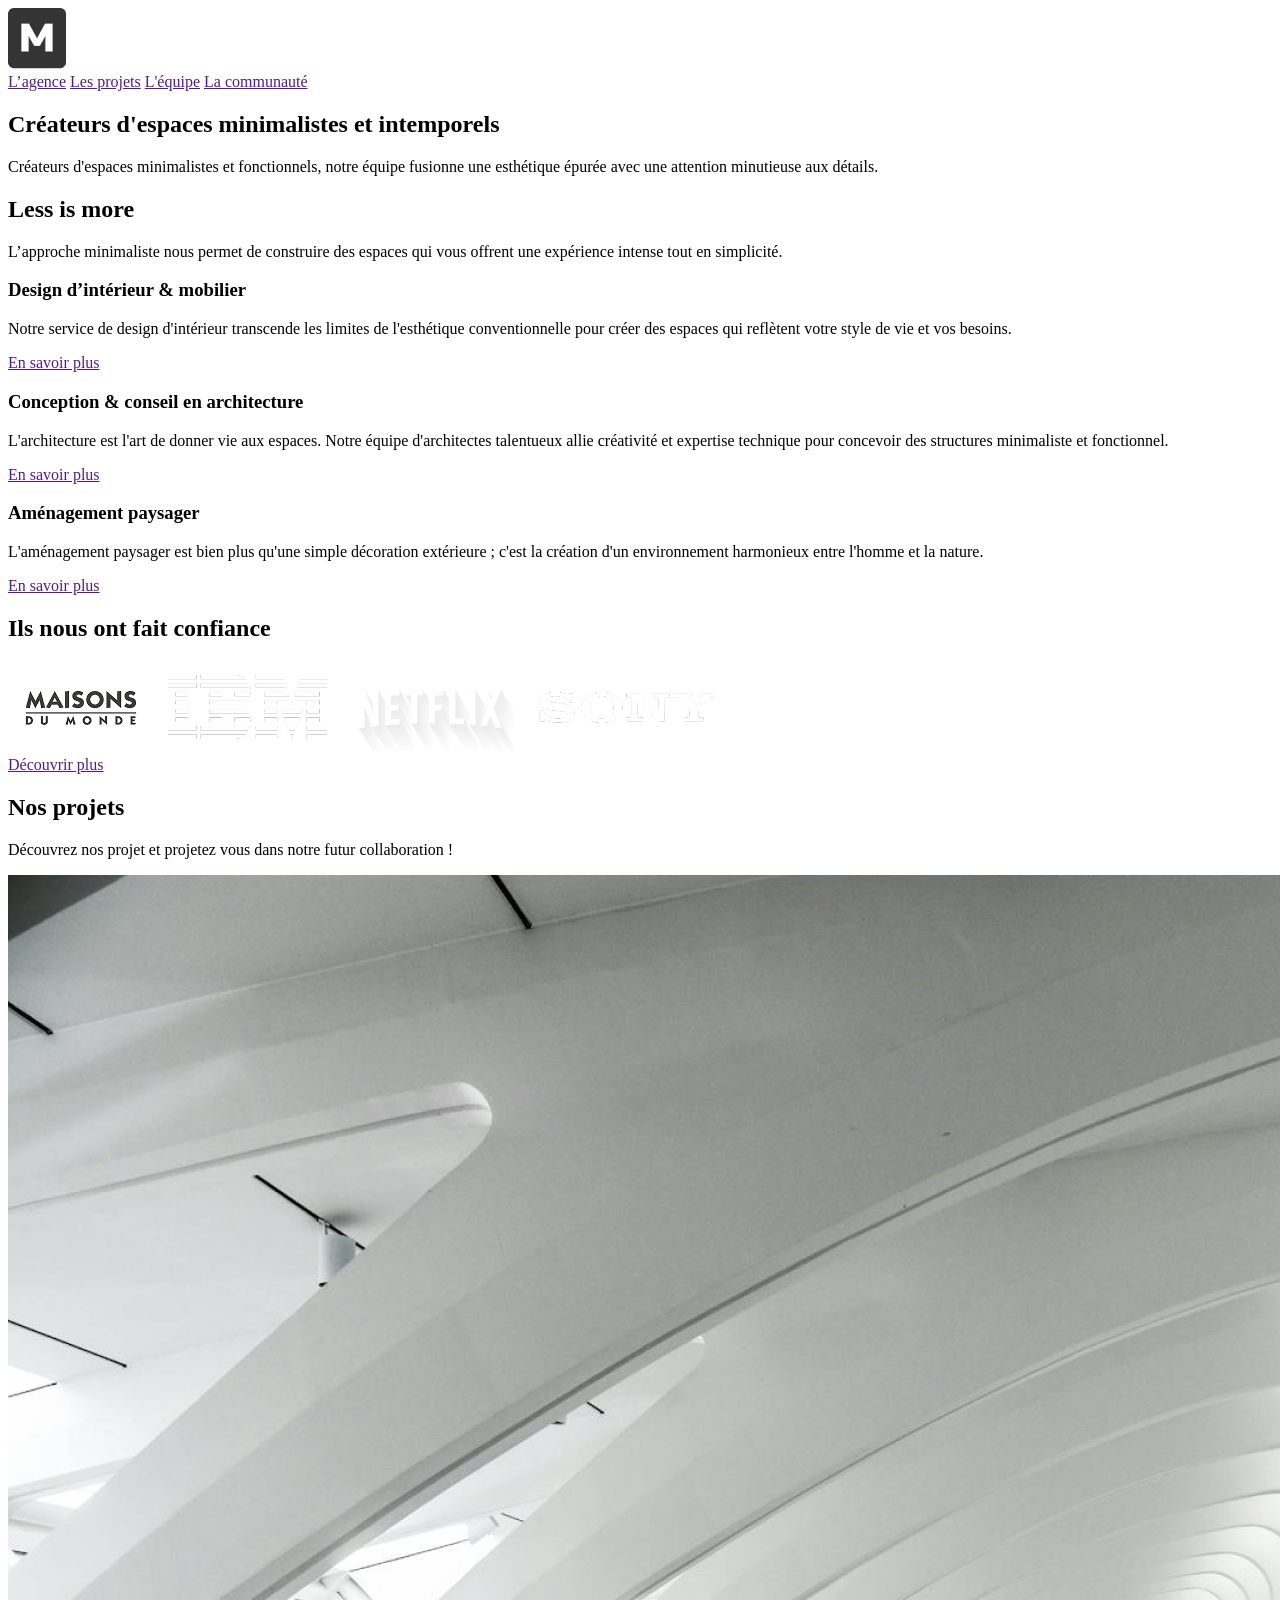
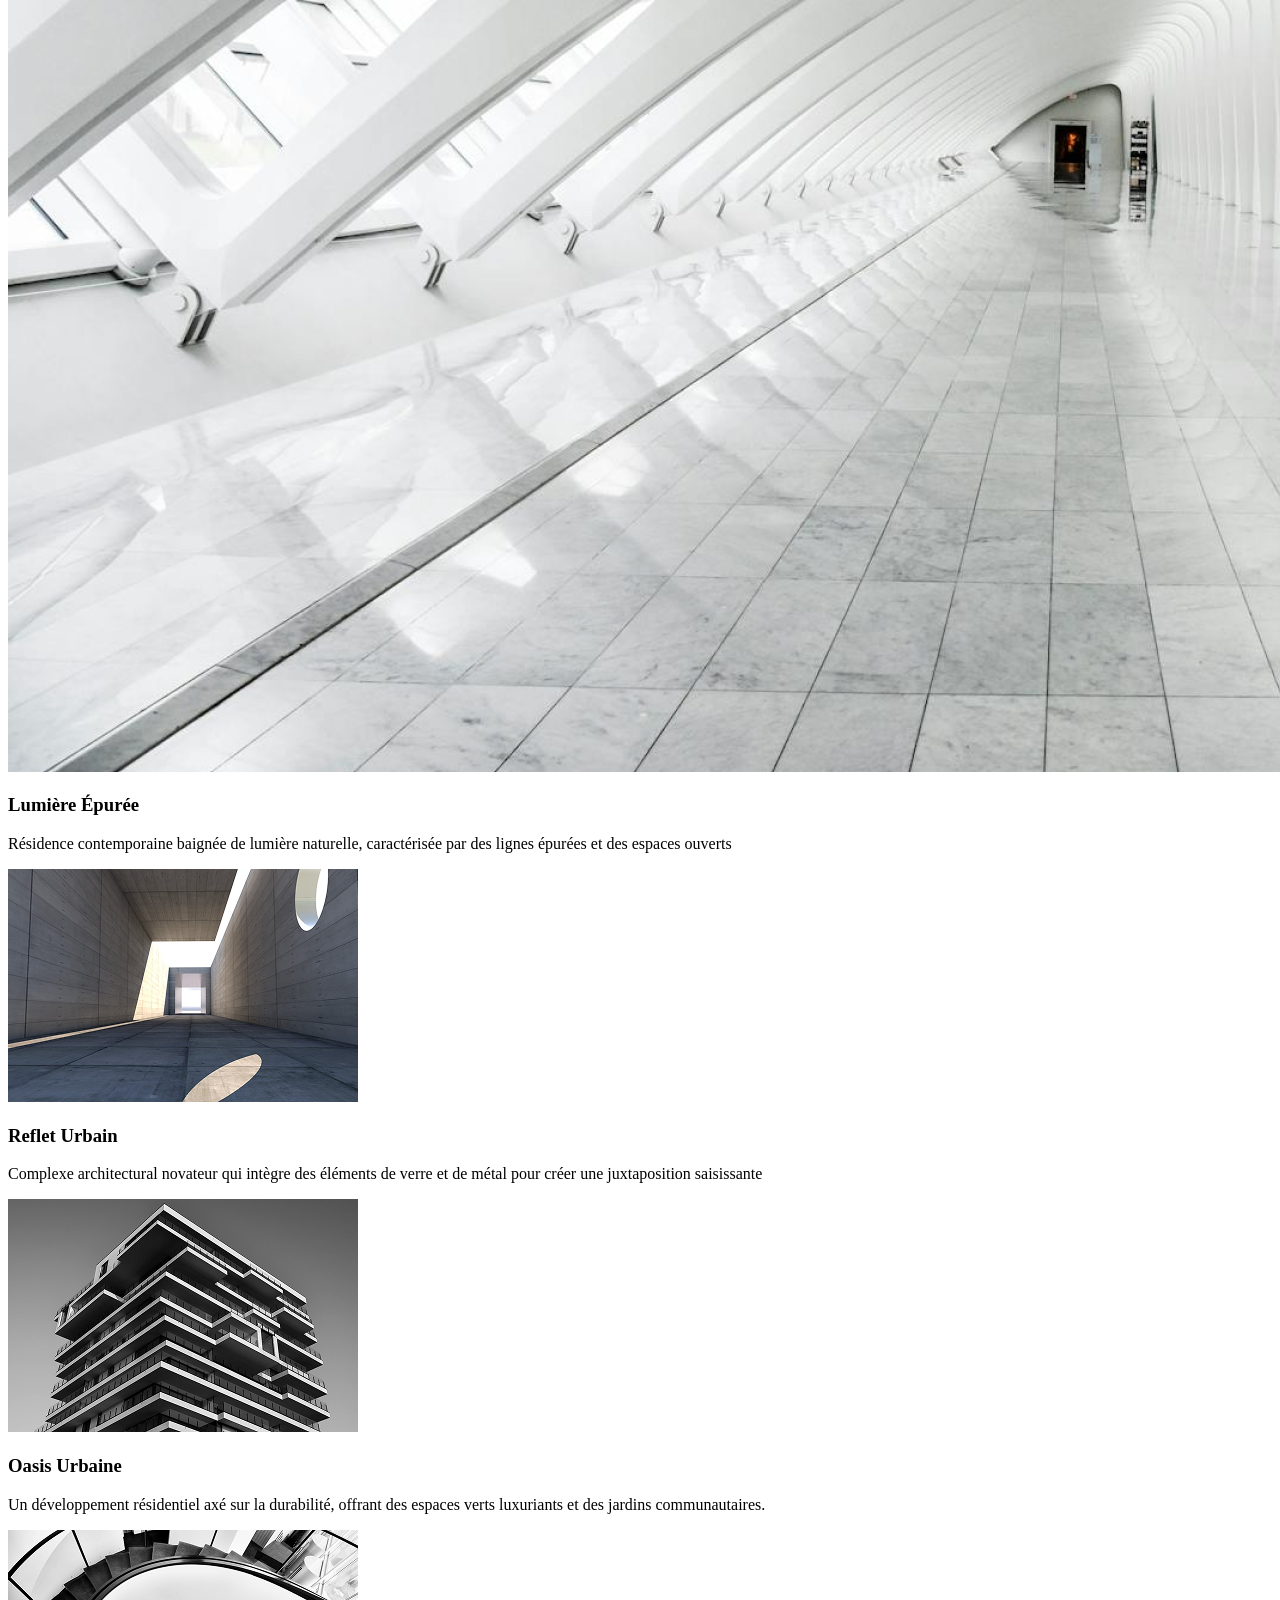
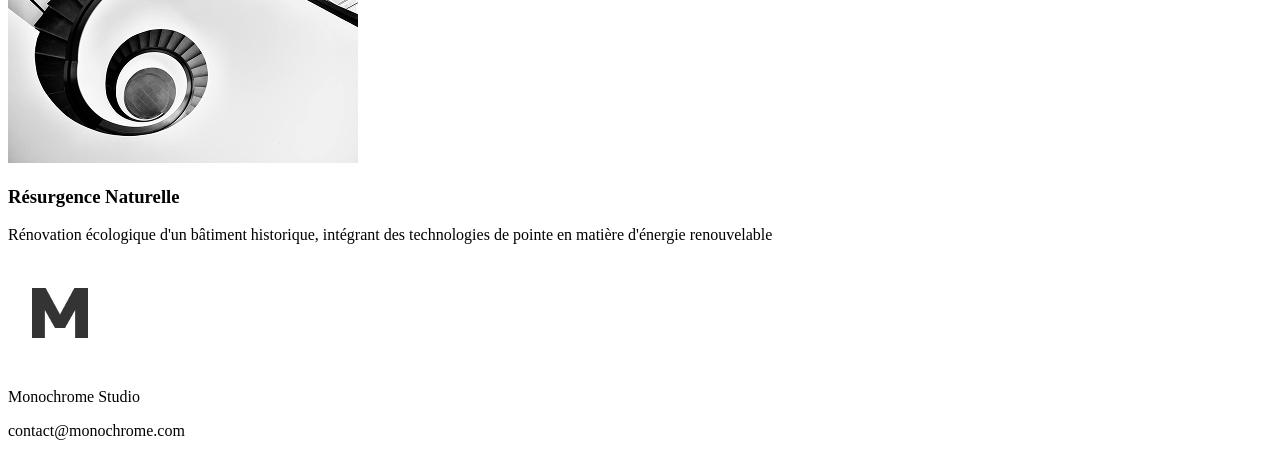
==== index.html @ 9efccf14 "structure html Monochrome" ====
<!DOCTYPE html>
<html lang="fr">

<head>
    <meta charset="UTF-8">
    <meta name="viewport" content="width=device-width, initial-scale=1.0">
    <title>Maquette Sarah</title>
    <link rel="stylesheet" href="style.css">
</head>

<body>
    <header>
        <img src="asset/logo-black.png" alt="">
        <nav>
            <a href="">L’agence</a>
            <a href="">Les projets</a>
            <a href="">L'équipe</a>
            <a href="">La communauté</a>
        </nav>
    </header>
    <!-- Section 1 -->
    <section>
        <div>
            <h1>Créateurs d'espaces minimalistes et intemporels</h1>
            <p>Créateurs d'espaces minimalistes et fonctionnels, notre équipe fusionne une esthétique épurée avec une
                attention minutieuse aux détails.</p>
        </div>
    </section>
    <!-- Section 2 -->
    <section>
        <div>
            <h2>Less is more</h2>
            <p>L’approche minimaliste nous permet de construire des espaces qui vous offrent une expérience intense tout
                en simplicité.</p>
        </div>
        <div>
            <h3>Design d’intérieur & mobilier</h3>
            <p>Notre service de design d'intérieur transcende les limites de l'esthétique conventionnelle pour créer des
                espaces qui reflètent votre style de vie et vos besoins. </p>
            <a href="">En savoir plus</a>
        </div>
        <div>
            <h3>Conception & conseil
                en architecture</h3>
            <p>L'architecture est l'art de donner vie aux espaces. Notre équipe d'architectes talentueux allie
                créativité et expertise technique pour concevoir des structures minimaliste et fonctionnel.</p>
            <a href="">En savoir plus</a>
        </div>
        <div>
            <h3>Aménagement paysager</h3>
            <p>L'aménagement paysager est bien plus qu'une simple décoration extérieure ; c'est la création d'un
                environnement harmonieux entre l'homme et la nature. </p><a href="">En savoir plus</a>
        </div>
    </section>
    <!-- Section 3 -->
    <section>
        <h2>Ils nous ont fait confiance</h2>
        <div>
            <img src="asset/maison-du-monde.png" alt="">
            <img src="asset/ibm.png" alt="">
            <img src="asset/netflix.png" alt="">
            <img src="asset/sony.png" alt="">
        </div>
        <a href="">Découvrir plus</a>
    </section>
    <!-- Section 4 -->
    <section>
        <div>
            <h2>Nos projets</h2>
            <p>Découvrez nos projet et projetez vous dans notre futur collaboration !</p>
        </div>
        <div><img src="asset/img1-lumiere-Epuree.png" alt="">
            <h3>Lumière Épurée</h3>
            <p>Résidence contemporaine baignée de lumière naturelle, caractérisée par des lignes épurées et des espaces ouverts</p>
        </div>
        <div><img src="asset/img-galerie-2.png" alt="">
            <h3>Reflet Urbain</h3>
            <p>Complexe architectural novateur qui intègre des éléments de verre et de métal pour créer une juxtaposition saisissante</p>
        </div>
        <div><img src="asset/img-galerie-3.png" alt="">
            <h3>Oasis Urbaine</h3>
            <p>Un développement résidentiel axé sur la durabilité, offrant des espaces verts luxuriants et des jardins communautaires.</p>
        </div>
        <div><img src="asset/img-galerie-4.png" alt="">
            <h3>Résurgence Naturelle</h3>
            <p>Rénovation écologique d'un bâtiment historique, intégrant des technologies de pointe en matière d'énergie renouvelable</p>
        </div>
    </section>
    <footer>
        <img src="asset/logo-white.png" alt="">
        <p>Monochrome Studio</p>
        <p>contact@monochrome.com</p>
    </footer>
</body>

</html>
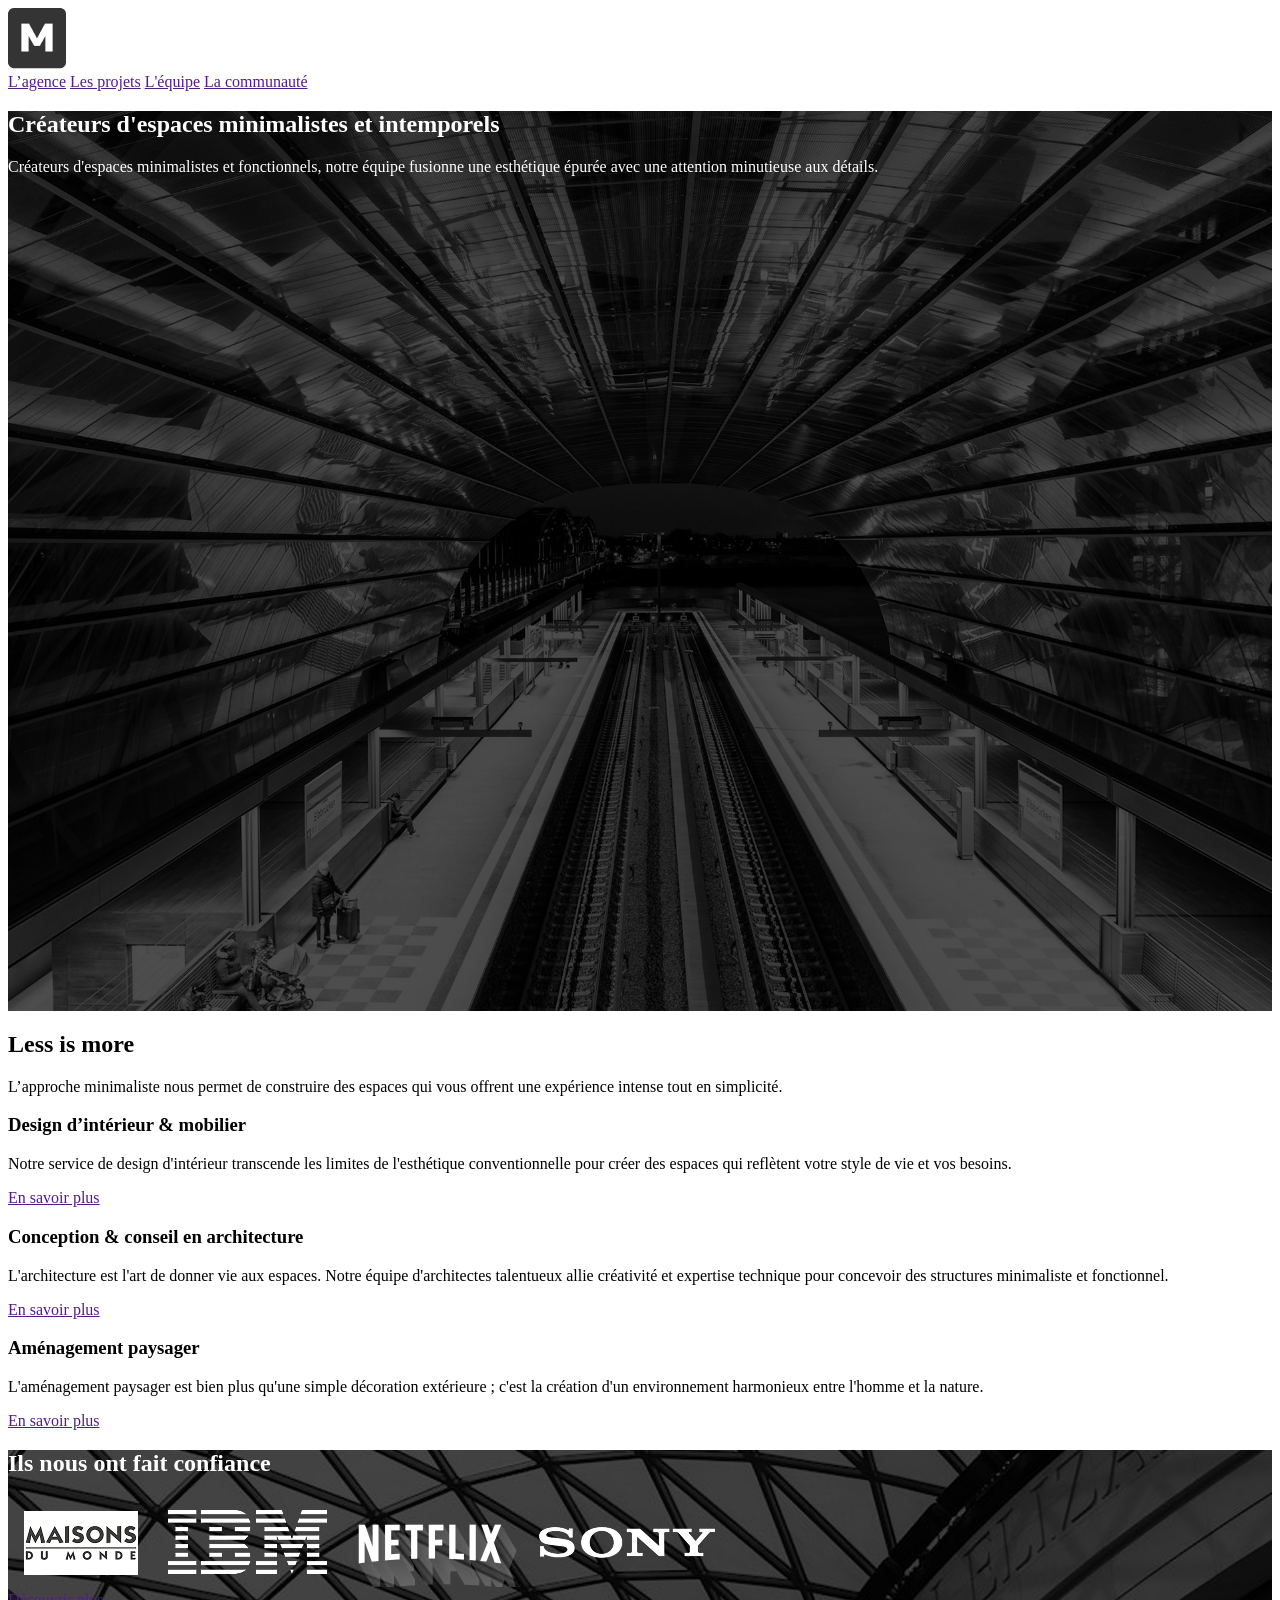
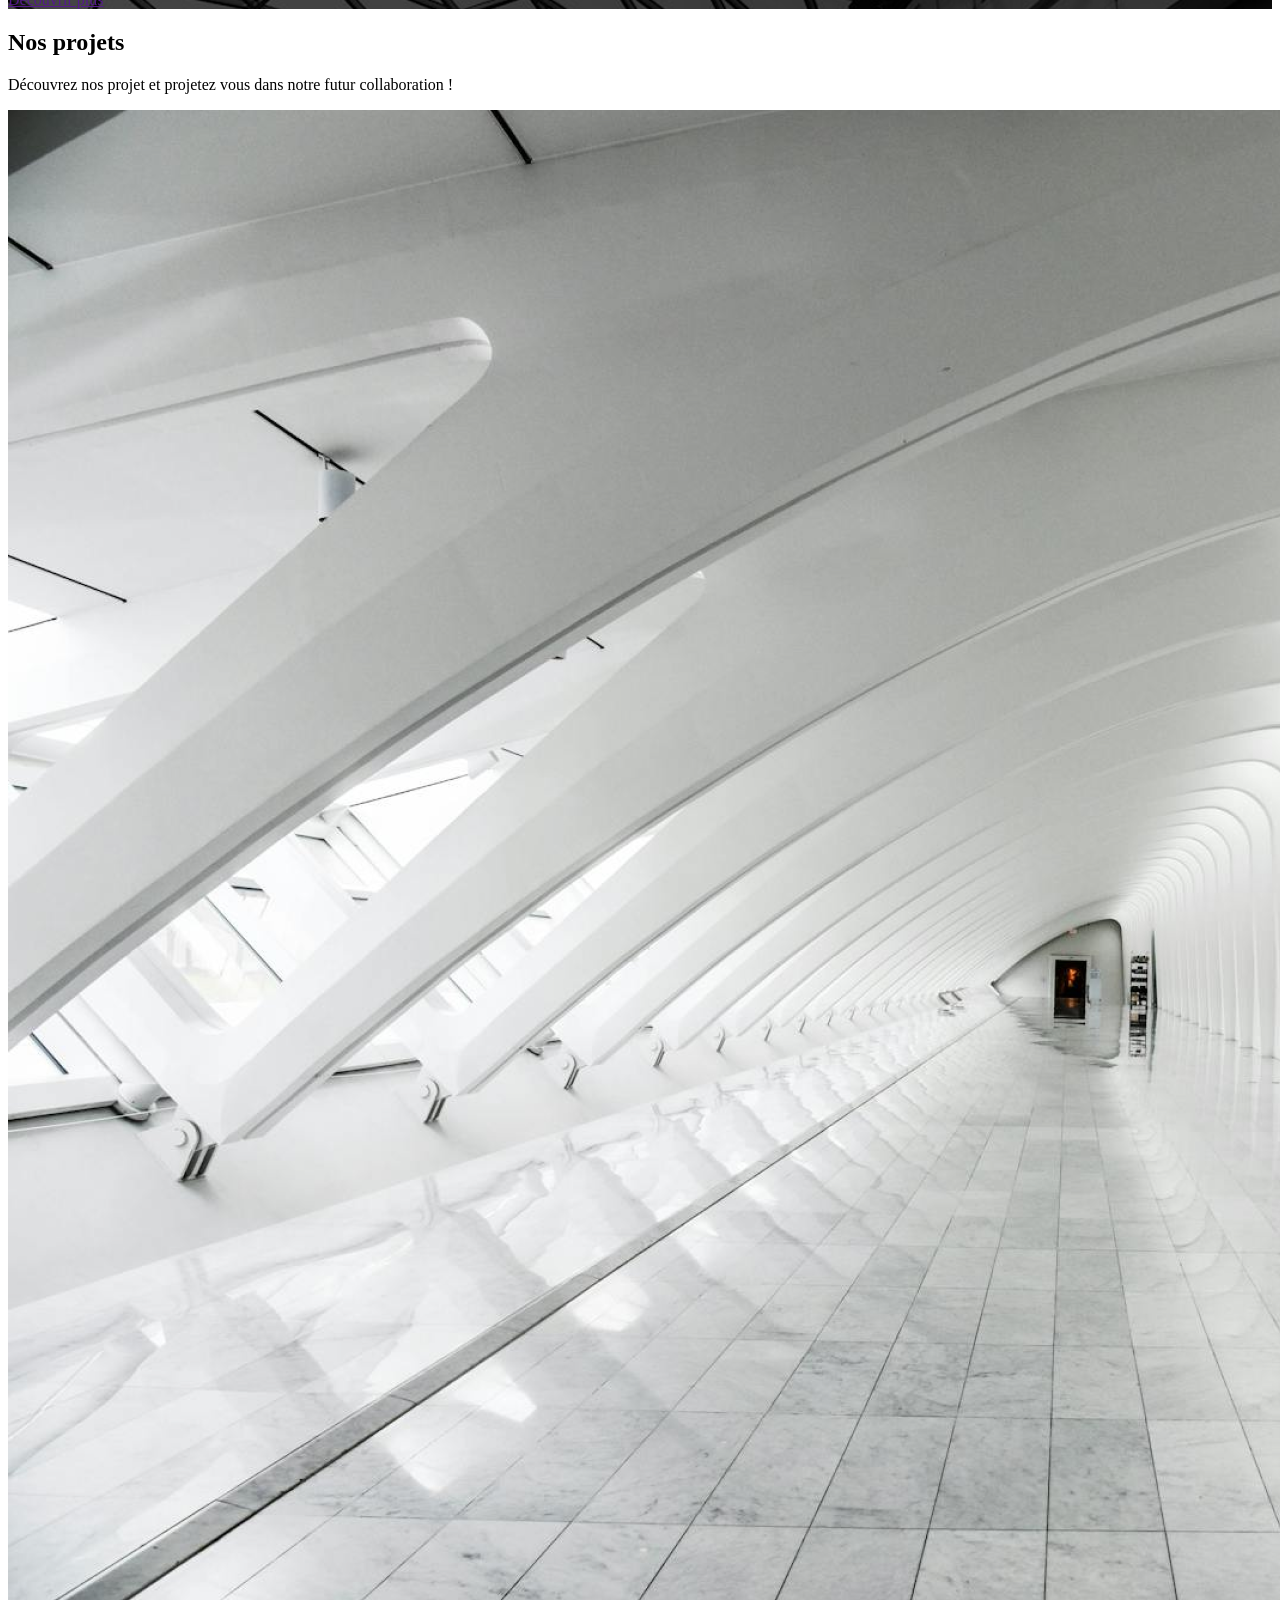
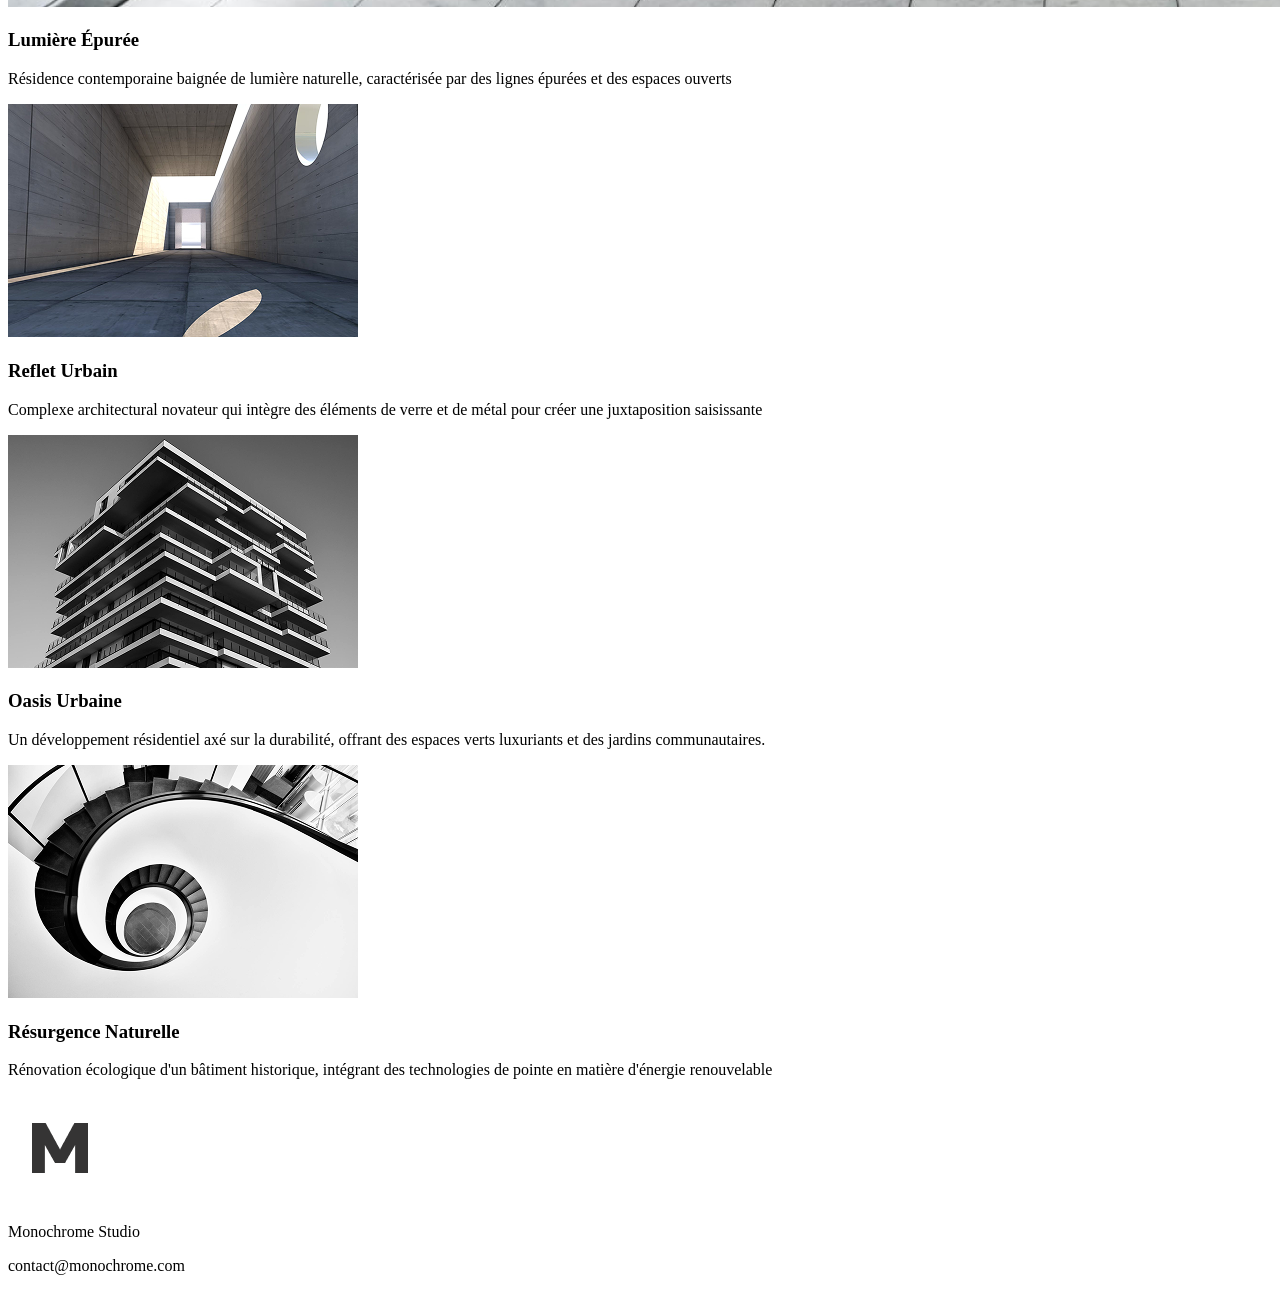
==== commit f7907021: "Matinée" ====
--- a/index.html
+++ b/index.html
@@ -19,7 +19,7 @@
         </nav>
     </header>
     <!-- Section 1 -->
-    <section>
+    <section class="section-hero white">
         <div>
             <h1>Créateurs d'espaces minimalistes et intemporels</h1>
             <p>Créateurs d'espaces minimalistes et fonctionnels, notre équipe fusionne une esthétique épurée avec une
@@ -53,8 +53,8 @@
         </div>
     </section>
     <!-- Section 3 -->
-    <section>
-        <h2>Ils nous ont fait confiance</h2>
+    <section class="bg-section3">
+        <h2 class="white">Ils nous ont fait confiance</h2>
         <div>
             <img src="asset/maison-du-monde.png" alt="">
             <img src="asset/ibm.png" alt="">
--- a/style.css
+++ b/style.css
@@ -0,0 +1,14 @@
+/*Background*/
+.section-hero {
+    background-image: url("asset/bg-image-hero.png");
+    background-size: cover;
+    background-repeat: no-repeat;
+    height: 100vh; /*100% de la hauteur de l'écran*/
+}
+
+.bg-section3 {
+    background-image: url("asset/bg-image-2.png");
+    background-size: cover;
+    background-repeat: no-repeat;
+}
+.white{color: white;}
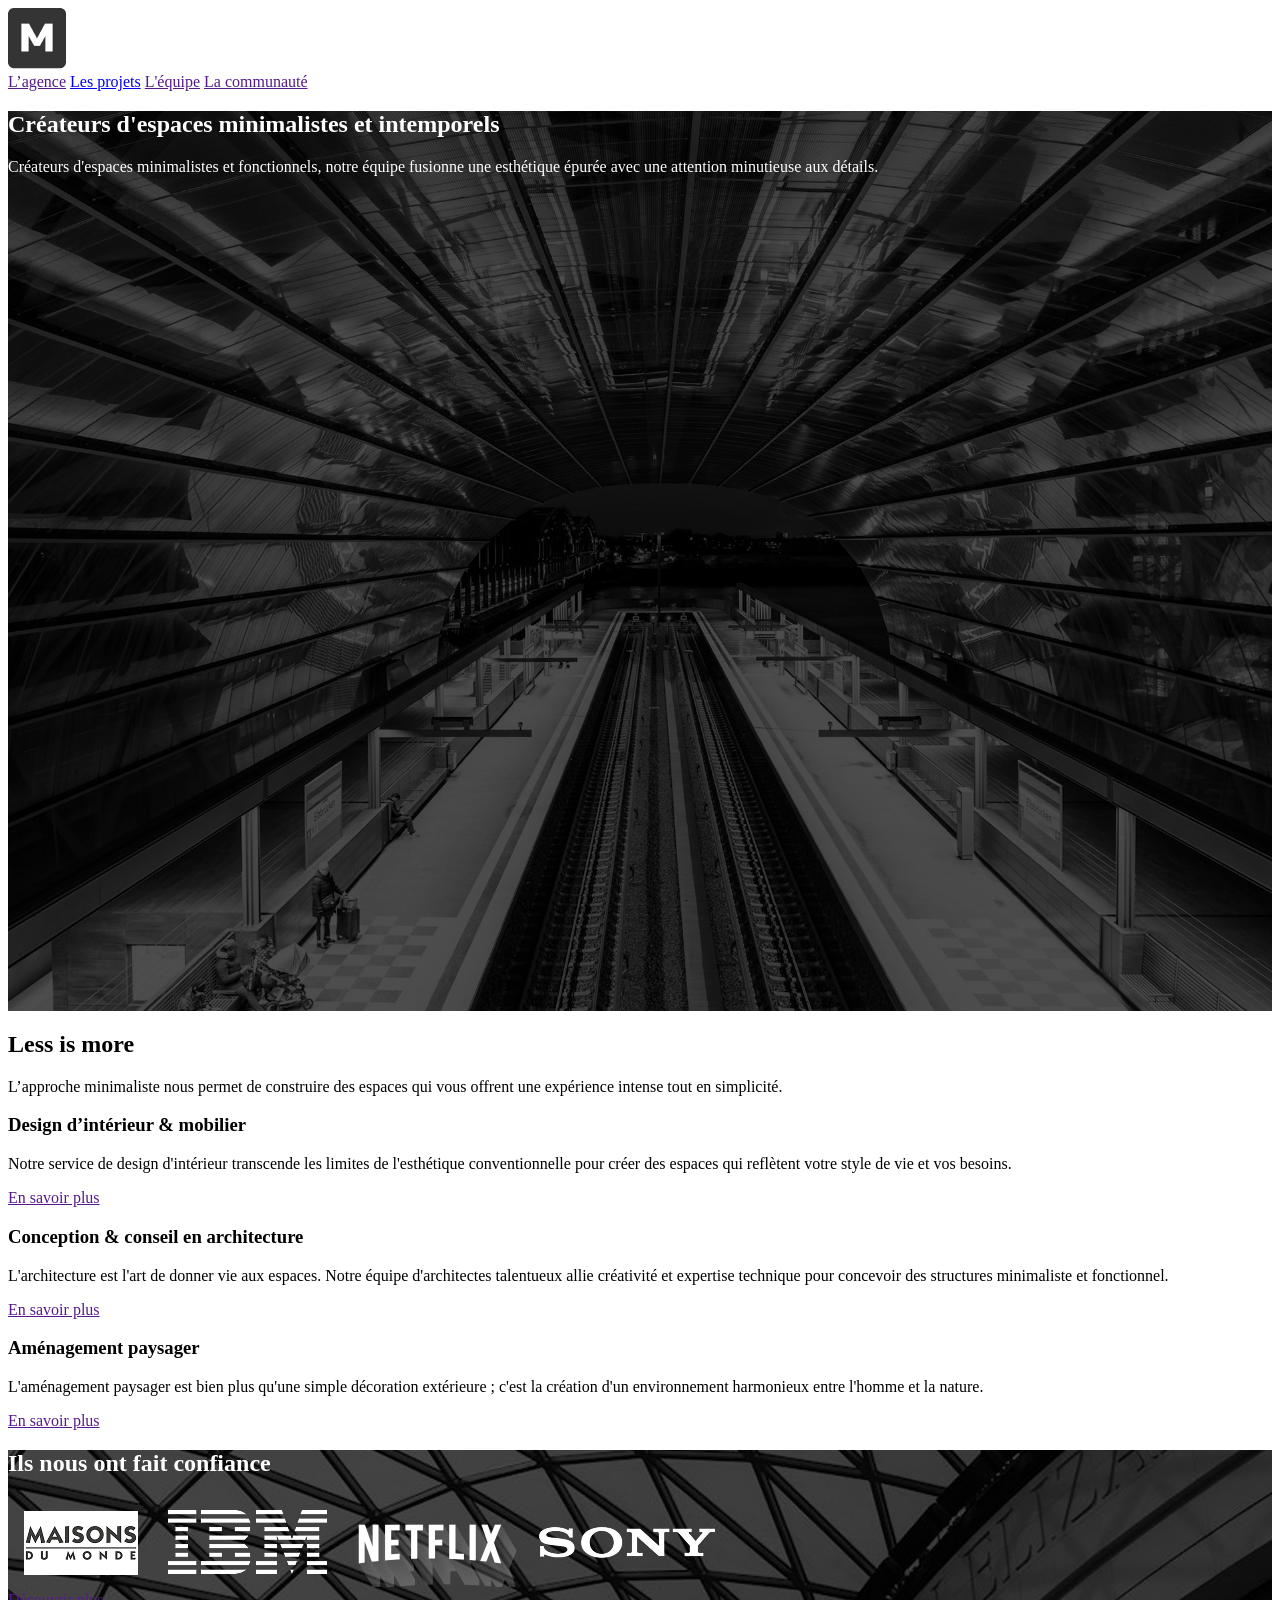
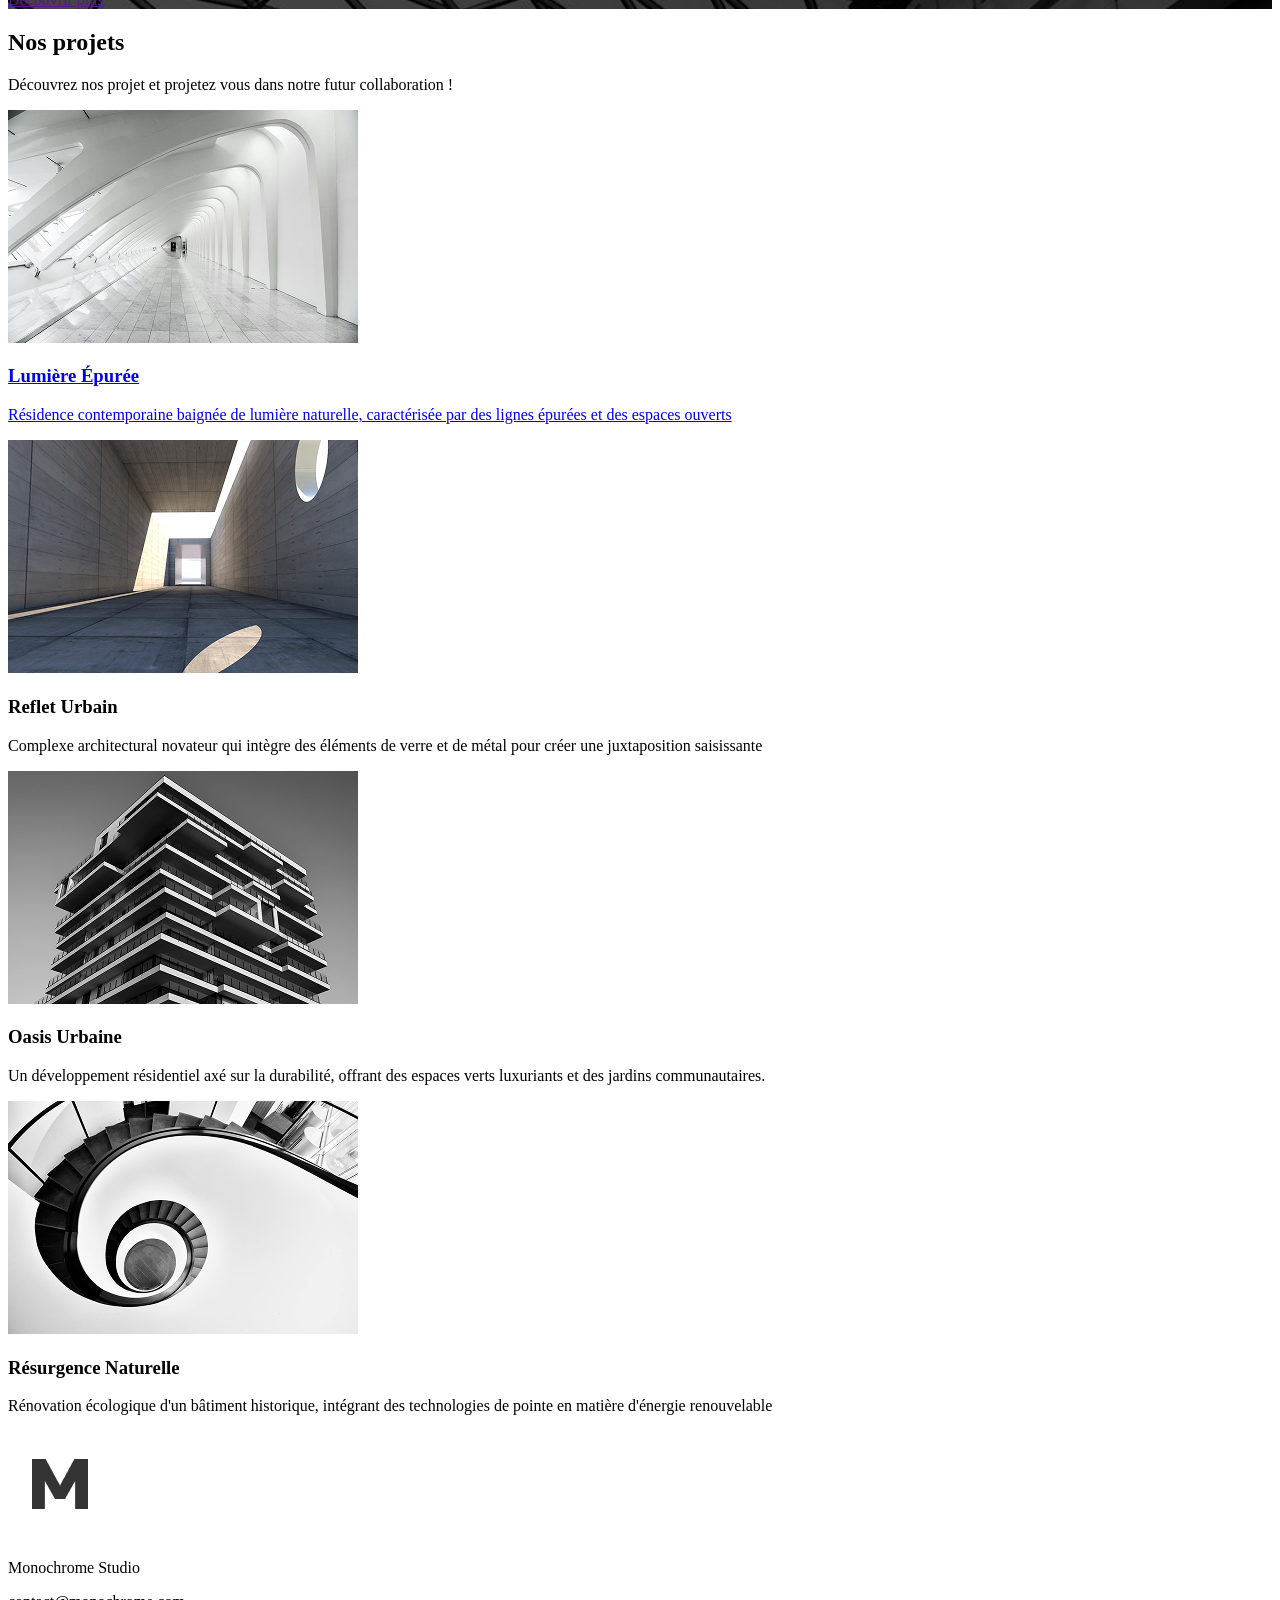
==== commit 6b45eccb: "Seconde page" ====
--- a/index.html
+++ b/index.html
@@ -13,7 +13,7 @@
         <img src="asset/logo-black.png" alt="">
         <nav>
             <a href="">L’agence</a>
-            <a href="">Les projets</a>
+            <a href="#nos-projets">Les projets</a>
             <a href="">L'équipe</a>
             <a href="">La communauté</a>
         </nav>
@@ -66,24 +66,31 @@
     <!-- Section 4 -->
     <section>
         <div>
-            <h2>Nos projets</h2>
+            <h2 id="nos-projets">Nos projets</h2>
             <p>Découvrez nos projet et projetez vous dans notre futur collaboration !</p>
         </div>
-        <div><img src="asset/img1-lumiere-Epuree.png" alt="">
-            <h3>Lumière Épurée</h3>
-            <p>Résidence contemporaine baignée de lumière naturelle, caractérisée par des lignes épurées et des espaces ouverts</p>
-        </div>
+        <a href="lumiere-epuree.html">
+            <div>
+                <img src="asset/img-galerie-1.png" alt="">
+                <h3>Lumière Épurée</h3>
+                <p>Résidence contemporaine baignée de lumière naturelle, caractérisée par des lignes épurées et des
+                    espaces ouverts</p>
+            </div>
+        </a>
         <div><img src="asset/img-galerie-2.png" alt="">
             <h3>Reflet Urbain</h3>
-            <p>Complexe architectural novateur qui intègre des éléments de verre et de métal pour créer une juxtaposition saisissante</p>
+            <p>Complexe architectural novateur qui intègre des éléments de verre et de métal pour créer une
+                juxtaposition saisissante</p>
         </div>
         <div><img src="asset/img-galerie-3.png" alt="">
             <h3>Oasis Urbaine</h3>
-            <p>Un développement résidentiel axé sur la durabilité, offrant des espaces verts luxuriants et des jardins communautaires.</p>
+            <p>Un développement résidentiel axé sur la durabilité, offrant des espaces verts luxuriants et des jardins
+                communautaires.</p>
         </div>
         <div><img src="asset/img-galerie-4.png" alt="">
             <h3>Résurgence Naturelle</h3>
-            <p>Rénovation écologique d'un bâtiment historique, intégrant des technologies de pointe en matière d'énergie renouvelable</p>
+            <p>Rénovation écologique d'un bâtiment historique, intégrant des technologies de pointe en matière d'énergie
+                renouvelable</p>
         </div>
     </section>
     <footer>
--- a/style.css
+++ b/style.css
@@ -3,7 +3,8 @@
     background-image: url("asset/bg-image-hero.png");
     background-size: cover;
     background-repeat: no-repeat;
-    height: 100vh; /*100% de la hauteur de l'écran*/
+    height: 100vh;
+    /*100% de la hauteur de l'écran*/
 }
 
 .bg-section3 {
@@ -11,4 +12,23 @@
     background-size: cover;
     background-repeat: no-repeat;
 }
-.white{color: white;}+
+.white {
+    color: white;
+}
+
+.button {
+    color: white;
+    background-color: #353434;
+    font-family: "Rubik", sans-serif;
+    font-size: 14px;
+    font-weight: 400;
+    border-radius: 4px;
+    padding-top: 7px;
+    padding-right: 20px;
+    padding-bottom: 7px;
+    padding-left: 20px;
+    gap: 57px;
+    opacity: 1;
+}
+/*a{text-decoration: none;}
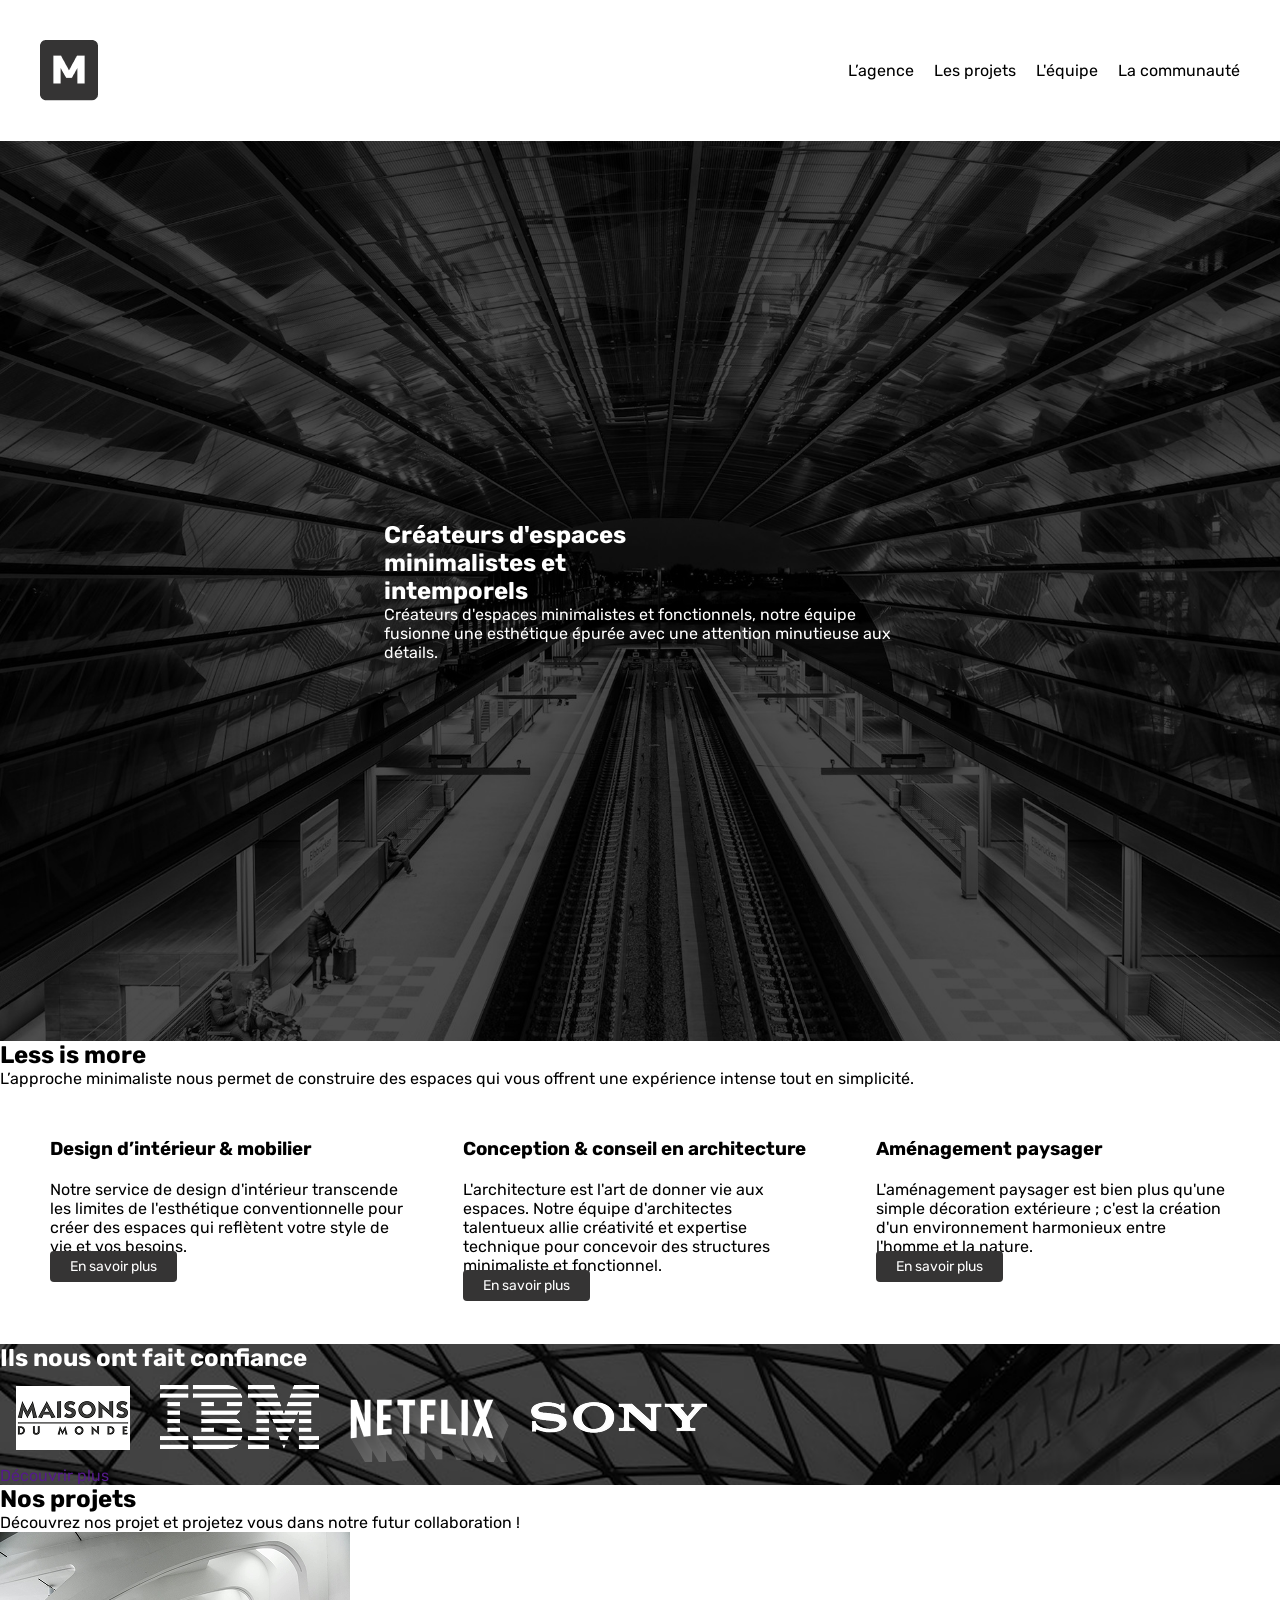
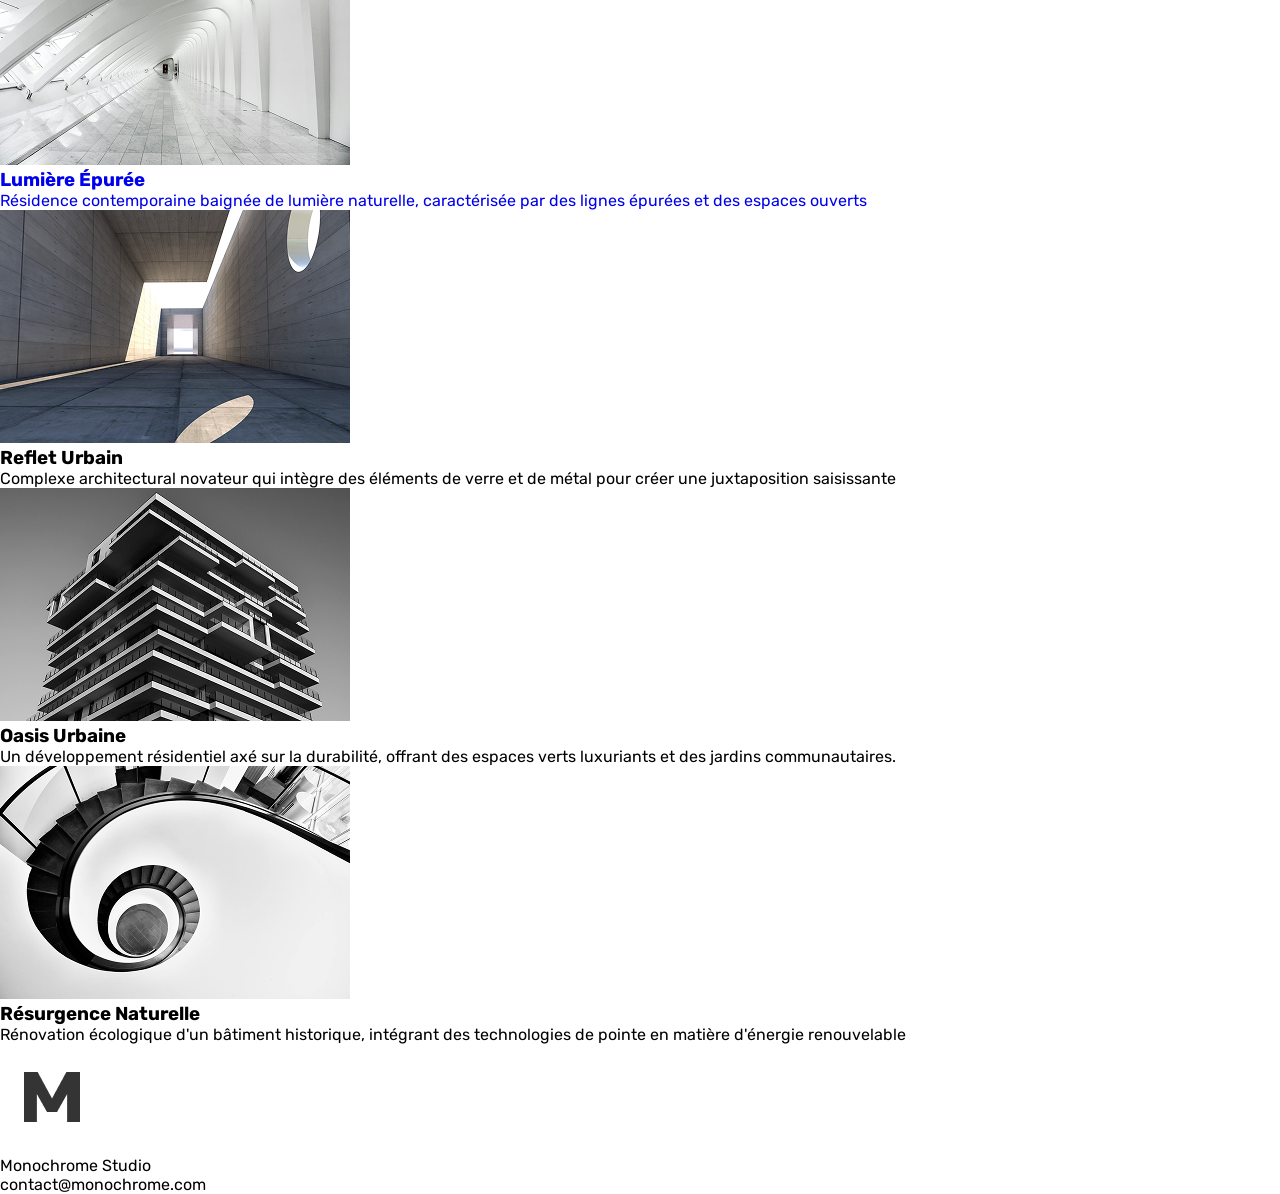
==== commit 0562c5e6: "07/04" ====
--- a/index.html
+++ b/index.html
@@ -9,47 +9,52 @@
 </head>
 
 <body>
-    <header>
+    <header class="flex space-between align-center p-40">
         <img src="asset/logo-black.png" alt="">
-        <nav>
-            <a href="">L’agence</a>
-            <a href="#nos-projets">Les projets</a>
-            <a href="">L'équipe</a>
-            <a href="">La communauté</a>
+        <nav class="flex gap-8" class="black">
+            <a href="" class="black">L’agence</a>
+            <a href="#nos-projets" class="black">Les projets</a>
+            <a href="" class="black">L'équipe</a>
+            <a href="" class="black">La communauté</a>
         </nav>
     </header>
     <!-- Section 1 -->
-    <section class="section-hero white">
-        <div>
-            <h1>Créateurs d'espaces minimalistes et intemporels</h1>
+    <section class="section-hero flex align-center justify-center">
+        <div class="white w-40 ">
+            <h1>Créateurs d'espaces <br>minimalistes et <br>intemporels</h1>
             <p>Créateurs d'espaces minimalistes et fonctionnels, notre équipe fusionne une esthétique épurée avec une
                 attention minutieuse aux détails.</p>
         </div>
     </section>
     <!-- Section 2 -->
-    <section>
-        <div>
-            <h2>Less is more</h2>
-            <p>L’approche minimaliste nous permet de construire des espaces qui vous offrent une expérience intense tout
-                en simplicité.</p>
-        </div>
-        <div>
-            <h3>Design d’intérieur & mobilier</h3>
-            <p>Notre service de design d'intérieur transcende les limites de l'esthétique conventionnelle pour créer des
-                espaces qui reflètent votre style de vie et vos besoins. </p>
-            <a href="">En savoir plus</a>
-        </div>
-        <div>
-            <h3>Conception & conseil
-                en architecture</h3>
-            <p>L'architecture est l'art de donner vie aux espaces. Notre équipe d'architectes talentueux allie
-                créativité et expertise technique pour concevoir des structures minimaliste et fonctionnel.</p>
-            <a href="">En savoir plus</a>
-        </div>
-        <div>
-            <h3>Aménagement paysager</h3>
-            <p>L'aménagement paysager est bien plus qu'une simple décoration extérieure ; c'est la création d'un
-                environnement harmonieux entre l'homme et la nature. </p><a href="">En savoir plus</a>
+    <section class="">
+        <div class="">
+                <h2>Less is more</h2>
+                <p>L’approche minimaliste nous permet de construire des espaces qui vous offrent une expérience intense
+                    tout
+                    en simplicité.</p>
+            </div>
+        <div class="flex space-between p-50">  
+            <div class="w-30 ">
+                <h3>Design d’intérieur & mobilier</h3>
+                <p class="mgt-20">Notre service de design d'intérieur transcende les limites de l'esthétique conventionnelle pour créer
+                    des
+                    espaces qui reflètent votre style de vie et vos besoins. </p>
+                <a href="" class="button mgt-50">En savoir plus</a>
+            </div>
+            <div class="w-30 ">
+                <h3>Conception & conseil
+                    en architecture</h3>
+                <p class="mgt-20">L'architecture est l'art de donner vie aux espaces. Notre équipe d'architectes talentueux allie
+                    créativité et expertise technique pour concevoir des structures minimaliste et fonctionnel.</p>
+                <a href="" class="button mgt-50">En savoir plus</a>
+            </div>
+            <div class="w-30 ">
+                <h3>Aménagement paysager</h3>
+                <p class="mgt-20">L'aménagement paysager est bien plus qu'une simple décoration extérieure ; c'est la création d'un
+                    environnement harmonieux entre l'homme et la nature. </p>
+                <a href="" class="button mgt-50">En savoir plus</a>
+            </div>
         </div>
     </section>
     <!-- Section 3 -->
--- a/style.css
+++ b/style.css
@@ -1,3 +1,10 @@
+@import url('https://fonts.googleapis.com/css2?family=Nunito:ital,wght@0,200..1000;1,200..1000&family=Rubik:ital,wght@0,300..900;1,300..900&display=swap');
+*{
+    margin: 0;
+    padding: 0;
+    box-sizing: border-box;
+    font-family: "Rubik", sans-serif;
+}
 /*Background*/
 .section-hero {
     background-image: url("asset/bg-image-hero.png");
@@ -31,4 +38,24 @@
     gap: 57px;
     opacity: 1;
 }
-/*a{text-decoration: none;}+/*FLEX BOX*/
+.flex{
+    display: flex;
+    flex-wrap: wrap;
+}
+.space-between{justify-content:space-between;}
+.gap-8{gap:20px}
+.align-center{align-items: center;}
+.justify-center{justify-content: center;}
+
+/*TEXTE*/
+a{text-decoration: none;}
+.black{color: black;}
+/*MARGIN ET PADDING*/
+.p-40{padding: 40px;}
+.p-50{padding: 50px;}
+.mgt-20{margin-top: 20px;}
+.mgt-50{margin-top: 100px;}
+/*TAILLES*/
+.w-40{width: 40%;}
+.w-30{width: 30%;}
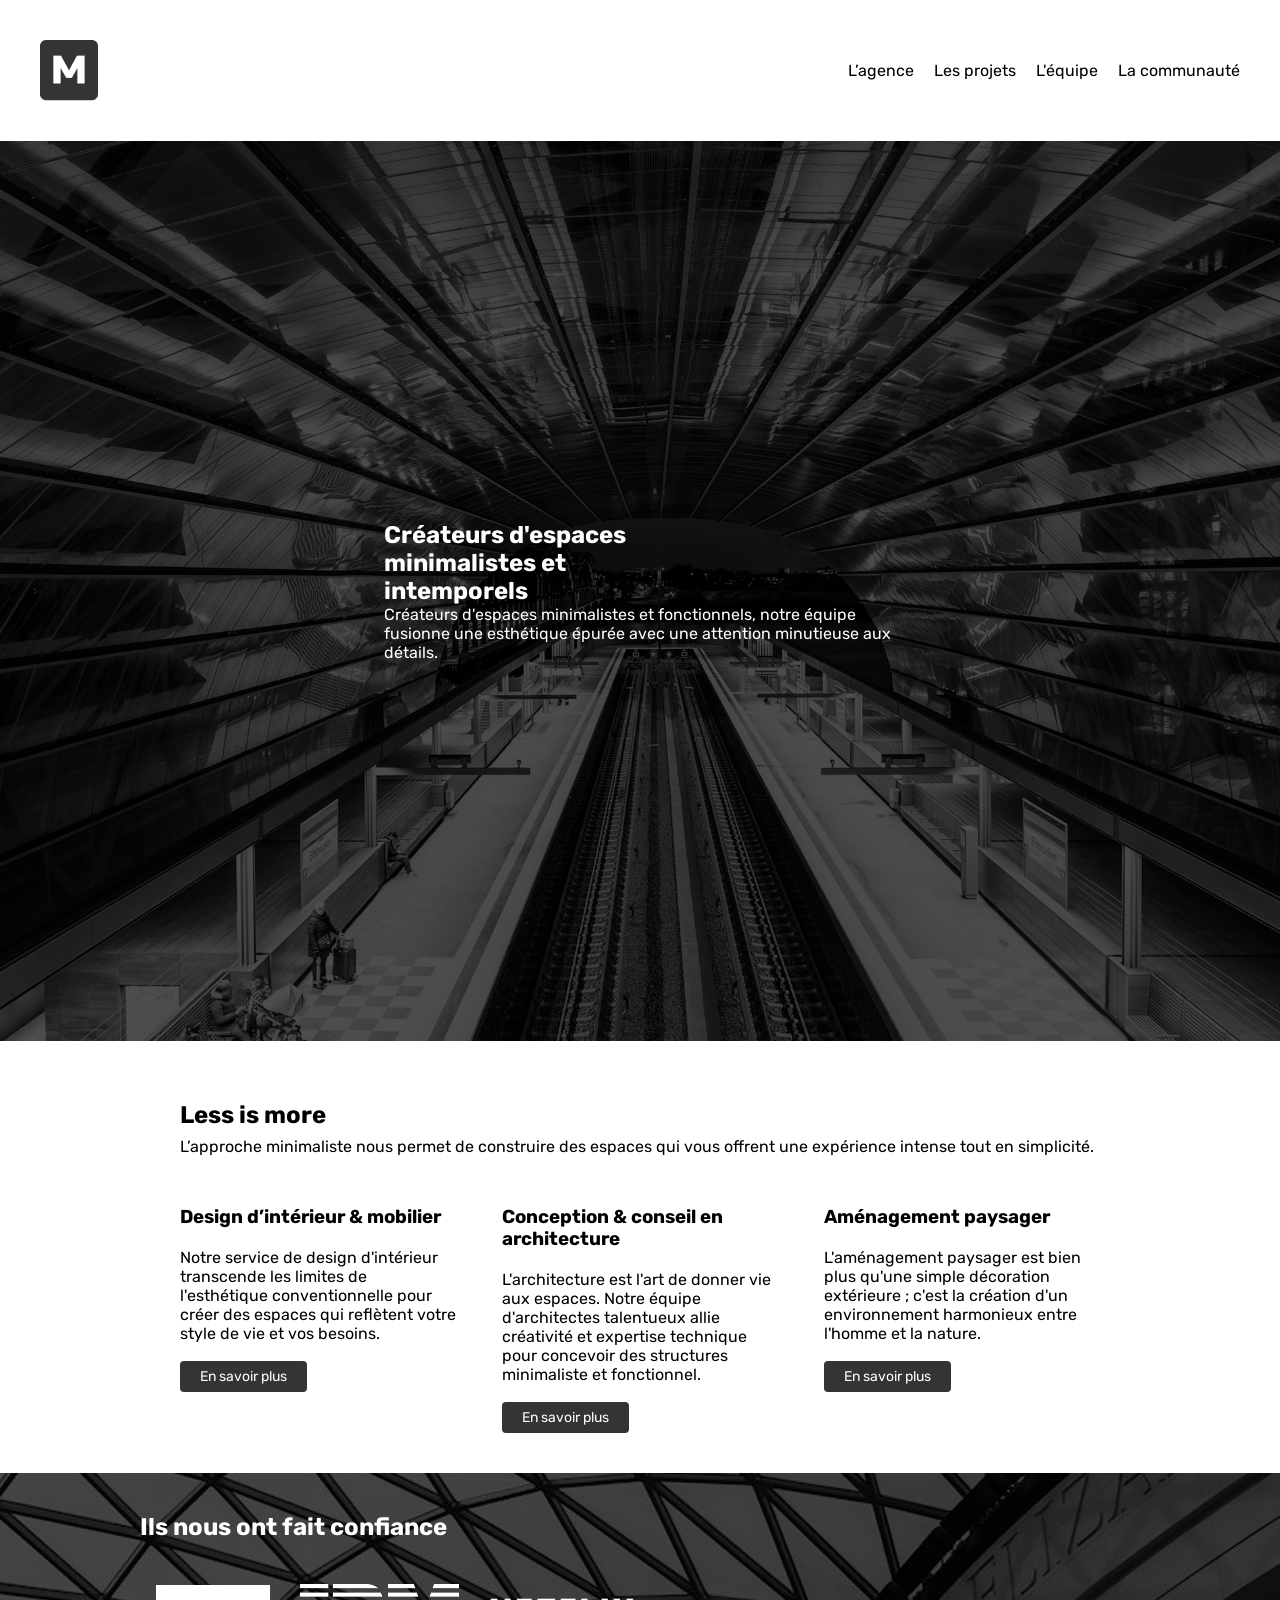
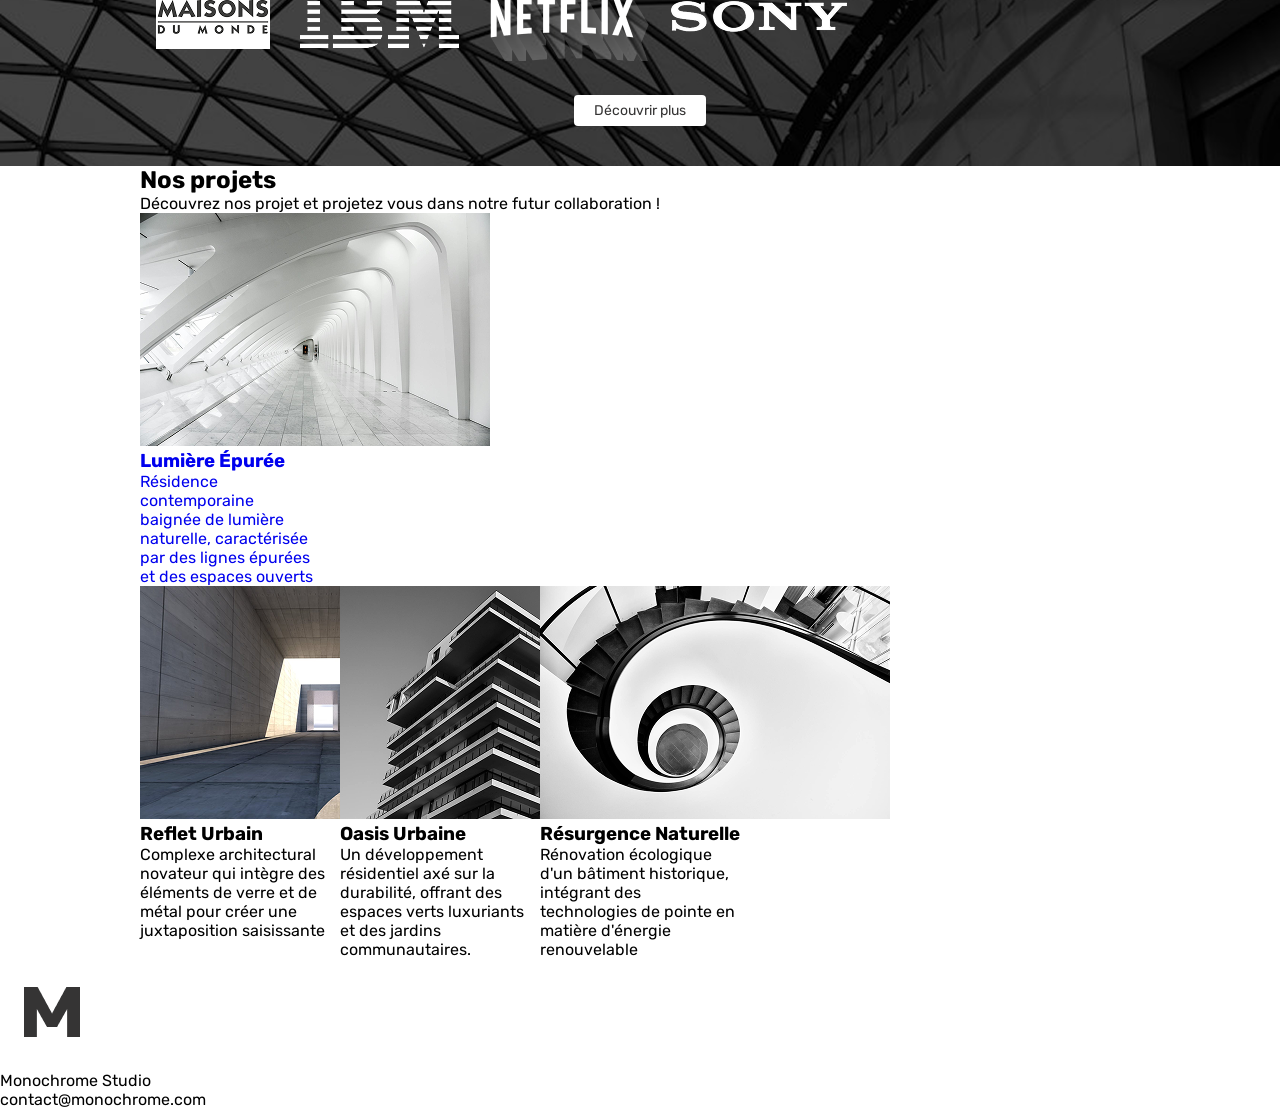
==== commit 1dbbd7bf: "Ajout CSS" ====
--- a/index.html
+++ b/index.html
@@ -27,72 +27,77 @@
         </div>
     </section>
     <!-- Section 2 -->
-    <section class="">
-        <div class="">
+    <section class="container-1000 p-40">
+        
+            <div class="mgt-20">
                 <h2>Less is more</h2>
-                <p>L’approche minimaliste nous permet de construire des espaces qui vous offrent une expérience intense
-                    tout
-                    en simplicité.</p>
+                <p class="mgt-8">L’approche minimaliste nous permet de construire des espaces qui vous offrent une expérience intense
+                    tout en simplicité.</p>
             </div>
-        <div class="flex space-between p-50">  
-            <div class="w-30 ">
-                <h3>Design d’intérieur & mobilier</h3>
-                <p class="mgt-20">Notre service de design d'intérieur transcende les limites de l'esthétique conventionnelle pour créer
-                    des
-                    espaces qui reflètent votre style de vie et vos besoins. </p>
-                <a href="" class="button mgt-50">En savoir plus</a>
+            <div class="flex space-between mgt-50">
+                <div class="w-30">
+                    <h3>Design d’intérieur & mobilier</h3>
+                    <p class="mgt-20">Notre service de design d'intérieur transcende les limites de l'esthétique
+                        conventionnelle pour créer des espaces qui reflètent votre style de vie et vos besoins.</p>
+                    <a href="" class="button display-inlineblock mgt-18">En savoir plus</a>
+                </div>
+                <div class="w-30">
+                    <h3>Conception & conseil en architecture</h3>
+                    <p class="mgt-20">L'architecture est l'art de donner vie aux espaces. Notre équipe d'architectes
+                        talentueux allie créativité et expertise technique pour concevoir des structures minimaliste et
+                        fonctionnel.</p>
+                    <a href="" class="button display-inlineblock mgt-18">En savoir plus</a>
+                </div>
+                <div class="w-30">
+                    <h3>Aménagement paysager</h3>
+                    <p class="mgt-20">L'aménagement paysager est bien plus qu'une simple décoration extérieure ; c'est
+                        la création d'un environnement harmonieux entre l'homme et la nature.</p>
+                    <a href="" class="button display-inlineblock mgt-18">En savoir plus</a>
+                </div>
             </div>
-            <div class="w-30 ">
-                <h3>Conception & conseil
-                    en architecture</h3>
-                <p class="mgt-20">L'architecture est l'art de donner vie aux espaces. Notre équipe d'architectes talentueux allie
-                    créativité et expertise technique pour concevoir des structures minimaliste et fonctionnel.</p>
-                <a href="" class="button mgt-50">En savoir plus</a>
-            </div>
-            <div class="w-30 ">
-                <h3>Aménagement paysager</h3>
-                <p class="mgt-20">L'aménagement paysager est bien plus qu'une simple décoration extérieure ; c'est la création d'un
-                    environnement harmonieux entre l'homme et la nature. </p>
-                <a href="" class="button mgt-50">En savoir plus</a>
-            </div>
-        </div>
+        
     </section>
     <!-- Section 3 -->
-    <section class="bg-section3">
+    <section class="bg-section3 p-40">
+        <div class="container-1000">
         <h2 class="white">Ils nous ont fait confiance</h2>
-        <div>
+        <div class="flex justify-center">
+        <div class=" mgt-30 w-100">
             <img src="asset/maison-du-monde.png" alt="">
             <img src="asset/ibm.png" alt="">
             <img src="asset/netflix.png" alt="">
             <img src="asset/sony.png" alt="">
         </div>
-        <a href="">Découvrir plus</a>
+       
+        <a href="" class="button-white mgt-30 display-inlineblock">Découvrir plus</a>
+         </div>
+         </div>
     </section>
     <!-- Section 4 -->
-    <section>
+    <section class="flex container-1000">
         <div>
             <h2 id="nos-projets">Nos projets</h2>
             <p>Découvrez nos projet et projetez vous dans notre futur collaboration !</p>
         </div>
         <a href="lumiere-epuree.html">
-            <div>
+            <div class="w-20">
                 <img src="asset/img-galerie-1.png" alt="">
                 <h3>Lumière Épurée</h3>
                 <p>Résidence contemporaine baignée de lumière naturelle, caractérisée par des lignes épurées et des
                     espaces ouverts</p>
             </div>
         </a>
-        <div><img src="asset/img-galerie-2.png" alt="">
+        <div class="w-20"><img src="asset/img-galerie-2.png" alt="">
             <h3>Reflet Urbain</h3>
             <p>Complexe architectural novateur qui intègre des éléments de verre et de métal pour créer une
                 juxtaposition saisissante</p>
         </div>
-        <div><img src="asset/img-galerie-3.png" alt="">
+        <div class="w-20"><img src="asset/img-galerie-3.png" alt="">
             <h3>Oasis Urbaine</h3>
             <p>Un développement résidentiel axé sur la durabilité, offrant des espaces verts luxuriants et des jardins
                 communautaires.</p>
         </div>
-        <div><img src="asset/img-galerie-4.png" alt="">
+        <div class="w-20"><img src="asset/img-galerie-4.png" alt="">
             <h3>Résurgence Naturelle</h3>
             <p>Rénovation écologique d'un bâtiment historique, intégrant des technologies de pointe en matière d'énergie
                 renouvelable</p>
--- a/style.css
+++ b/style.css
@@ -38,6 +38,20 @@
     gap: 57px;
     opacity: 1;
 }
+.button-white {
+    color: #353434;
+    background-color: #ffffff;
+    font-family: "Rubik", sans-serif;
+    font-size: 14px;
+    font-weight: 400;
+    border-radius: 4px;
+    padding-top: 7px;
+    padding-right: 20px;
+    padding-bottom: 7px;
+    padding-left: 20px;
+    gap: 57px;
+    opacity: 1;
+}
 /*FLEX BOX*/
 .flex{
     display: flex;
@@ -52,10 +66,32 @@
 a{text-decoration: none;}
 .black{color: black;}
 /*MARGIN ET PADDING*/
+.p-20{padding: 20px;}
 .p-40{padding: 40px;}
 .p-50{padding: 50px;}
+.mgt-8{margin-top: 8px;}
 .mgt-20{margin-top: 20px;}
-.mgt-50{margin-top: 100px;}
+.mgt-18{margin-top: 18px;}
+.mgt-30{margin-top: 30px;}
+.mgt-100{margin-top: 100px;}
+.mgt-50{margin-top: 50px;}
+.mgb-50{margin-bottom: 50px;}
+
 /*TAILLES*/
+.w-100{width: 100%;}
+.w-50{width: 50%;}
 .w-40{width: 40%;}
-.w-30{width: 30%;}+.w-30{width: 30%;}
+.w-20{width: 20%;}
+/*CONTAINER*/
+.container-1000{
+    max-width: 1000px;
+    margin-right: auto;
+    margin-left: auto;
+}
+.display-inlineblock{
+    display: inline-block;
+}
+.space-around{
+    justify-content: space-around;
+}
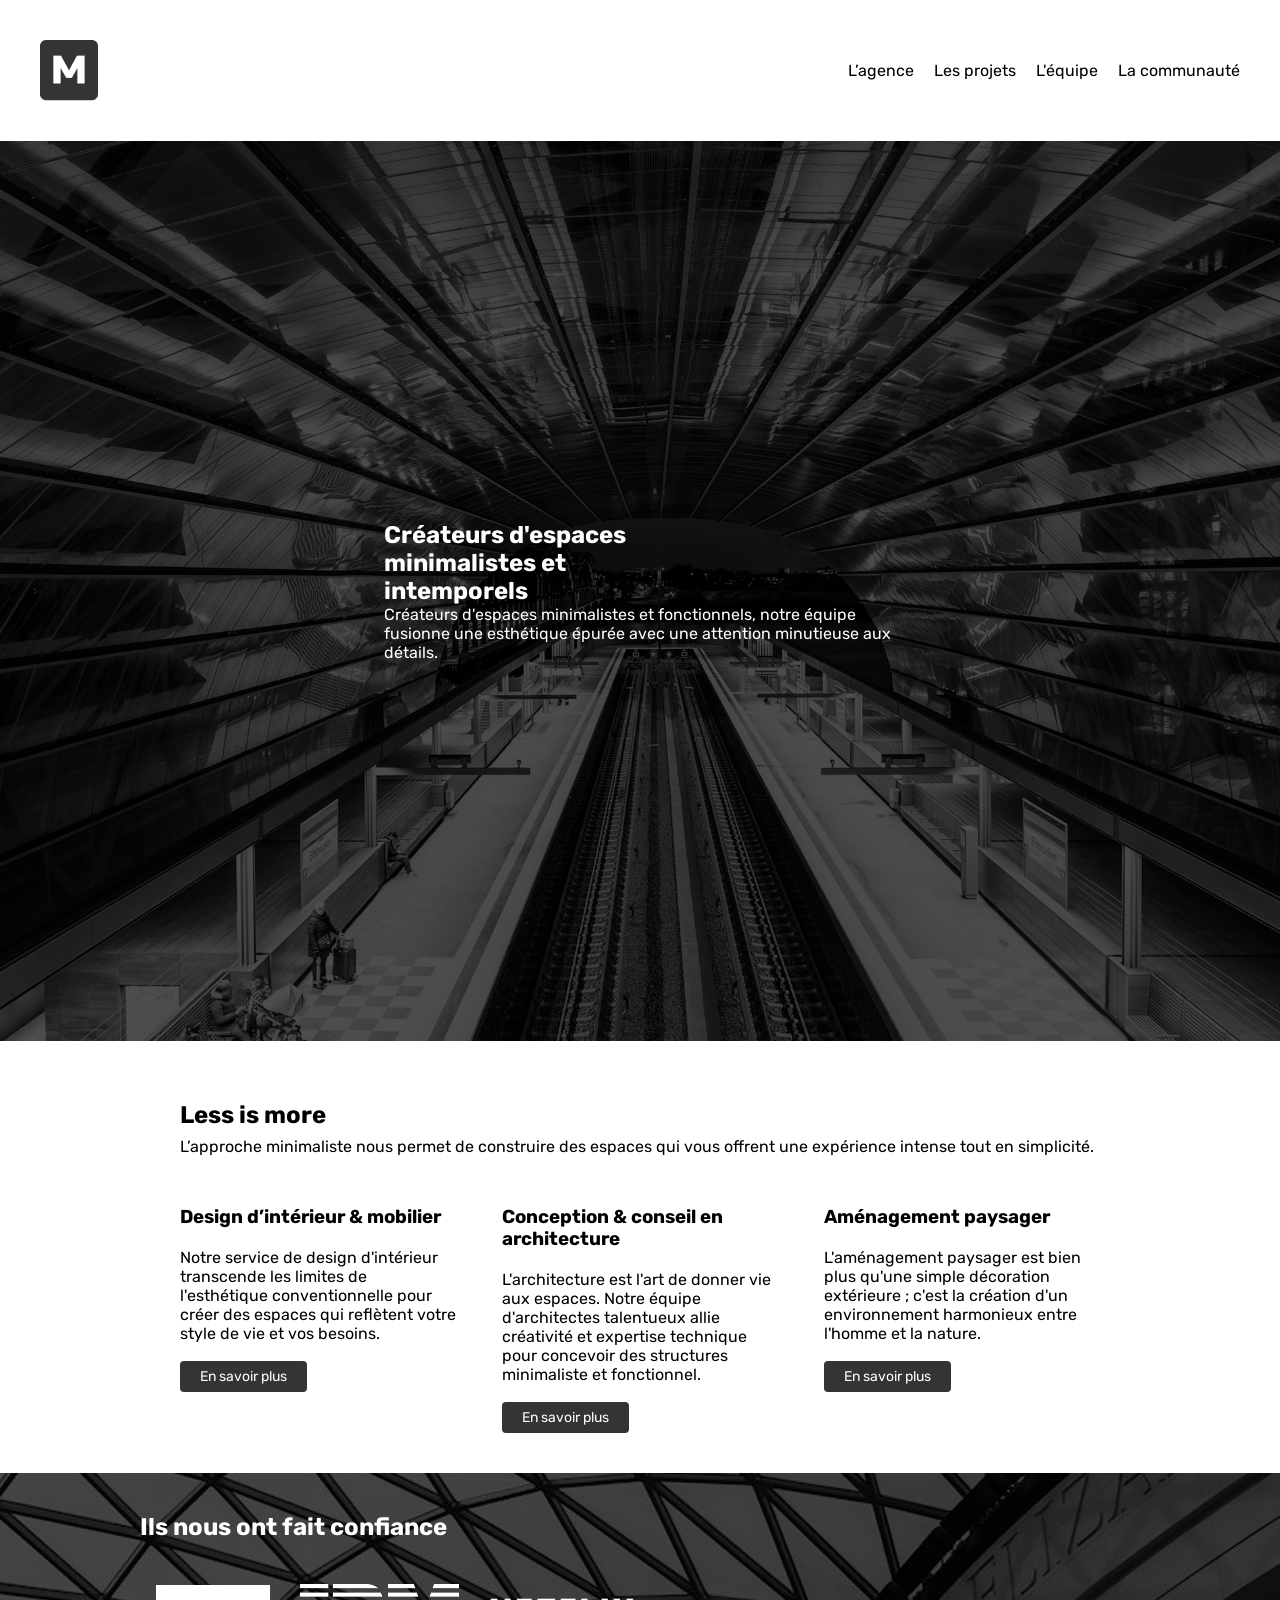
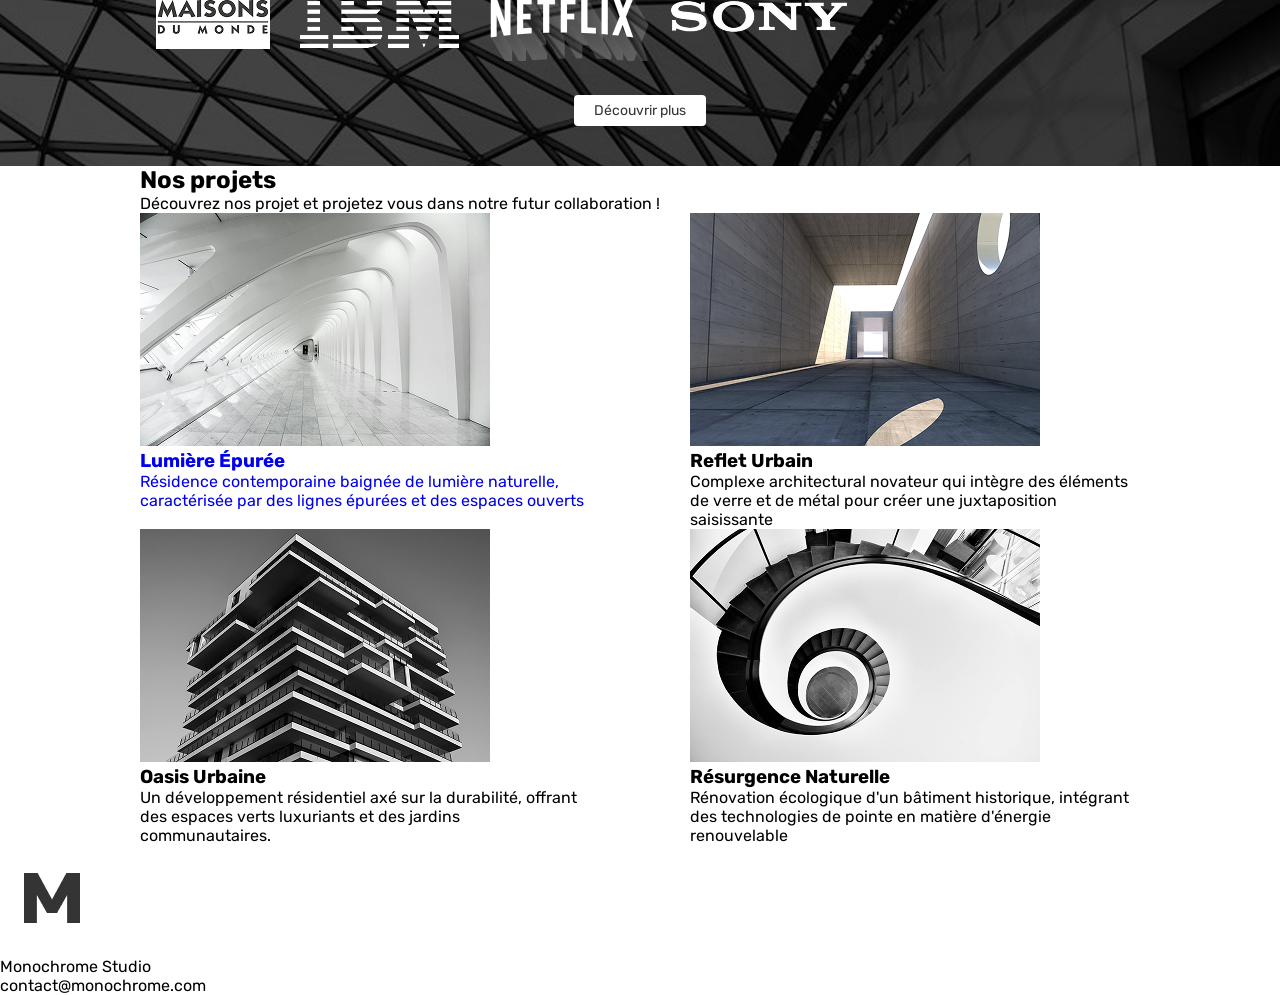
==== commit 1c2b0ace: "Correction" ====
--- a/index.html
+++ b/index.html
@@ -28,79 +28,87 @@
     </section>
     <!-- Section 2 -->
     <section class="container-1000 p-40">
-        
-            <div class="mgt-20">
-                <h2>Less is more</h2>
-                <p class="mgt-8">L’approche minimaliste nous permet de construire des espaces qui vous offrent une expérience intense
-                    tout en simplicité.</p>
+
+        <div class="mgt-20">
+            <h2>Less is more</h2>
+            <p class="mgt-8">L’approche minimaliste nous permet de construire des espaces qui vous offrent une
+                expérience intense
+                tout en simplicité.</p>
+        </div>
+        <div class="flex space-between mgt-50">
+            <div class="w-30">
+                <h3>Design d’intérieur & mobilier</h3>
+                <p class="mgt-20">Notre service de design d'intérieur transcende les limites de l'esthétique
+                    conventionnelle pour créer des espaces qui reflètent votre style de vie et vos besoins.</p>
+                <a href="" class="button display-inlineblock mgt-18">En savoir plus</a>
             </div>
-            <div class="flex space-between mgt-50">
-                <div class="w-30">
-                    <h3>Design d’intérieur & mobilier</h3>
-                    <p class="mgt-20">Notre service de design d'intérieur transcende les limites de l'esthétique
-                        conventionnelle pour créer des espaces qui reflètent votre style de vie et vos besoins.</p>
-                    <a href="" class="button display-inlineblock mgt-18">En savoir plus</a>
-                </div>
-                <div class="w-30">
-                    <h3>Conception & conseil en architecture</h3>
-                    <p class="mgt-20">L'architecture est l'art de donner vie aux espaces. Notre équipe d'architectes
-                        talentueux allie créativité et expertise technique pour concevoir des structures minimaliste et
-                        fonctionnel.</p>
-                    <a href="" class="button display-inlineblock mgt-18">En savoir plus</a>
-                </div>
-                <div class="w-30">
-                    <h3>Aménagement paysager</h3>
-                    <p class="mgt-20">L'aménagement paysager est bien plus qu'une simple décoration extérieure ; c'est
-                        la création d'un environnement harmonieux entre l'homme et la nature.</p>
-                    <a href="" class="button display-inlineblock mgt-18">En savoir plus</a>
-                </div>
+            <div class="w-30">
+                <h3>Conception & conseil en architecture</h3>
+                <p class="mgt-20">L'architecture est l'art de donner vie aux espaces. Notre équipe d'architectes
+                    talentueux allie créativité et expertise technique pour concevoir des structures minimaliste et
+                    fonctionnel.</p>
+                <a href="" class="button display-inlineblock mgt-18">En savoir plus</a>
             </div>
-        
+            <div class="w-30">
+                <h3>Aménagement paysager</h3>
+                <p class="mgt-20">L'aménagement paysager est bien plus qu'une simple décoration extérieure ; c'est
+                    la création d'un environnement harmonieux entre l'homme et la nature.</p>
+                <a href="" class="button display-inlineblock mgt-18">En savoir plus</a>
+            </div>
+        </div>
+
     </section>
     <!-- Section 3 -->
     <section class="bg-section3 p-40">
         <div class="container-1000">
-        <h2 class="white">Ils nous ont fait confiance</h2>
-        <div class="flex justify-center">
-        <div class=" mgt-30 w-100">
-            <img src="asset/maison-du-monde.png" alt="">
-            <img src="asset/ibm.png" alt="">
-            <img src="asset/netflix.png" alt="">
-            <img src="asset/sony.png" alt="">
+            <h2 class="white">Ils nous ont fait confiance</h2>
+            <div class="flex justify-center">
+                <div class=" mgt-30 w-100">
+                    <img src="asset/maison-du-monde.png" alt="">
+                    <img src="asset/ibm.png" alt="">
+                    <img src="asset/netflix.png" alt="">
+                    <img src="asset/sony.png" alt="">
+                </div>
+
+                <a href="" class="button-white mgt-30 display-inlineblock">Découvrir plus</a>
+            </div>
         </div>
-       
-        <a href="" class="button-white mgt-30 display-inlineblock">Découvrir plus</a>
-         </div>
-         </div>
     </section>
     <!-- Section 4 -->
-    <section class="flex container-1000">
-        <div>
+    <section class="container-1000">
+        <div class="">
             <h2 id="nos-projets">Nos projets</h2>
             <p>Découvrez nos projet et projetez vous dans notre futur collaboration !</p>
         </div>
-        <a href="lumiere-epuree.html">
-            <div class="w-20">
-                <img src="asset/img-galerie-1.png" alt="">
-                <h3>Lumière Épurée</h3>
-                <p>Résidence contemporaine baignée de lumière naturelle, caractérisée par des lignes épurées et des
-                    espaces ouverts</p>
+        <div class="flex space-between">
+            <a href="lumiere-epuree.html" class="w-45">
+                <div >
+                    <img src="asset/img-galerie-1.png" alt="">
+                    <h3>Lumière Épurée</h3>
+                    <p>Résidence contemporaine baignée de lumière naturelle, caractérisée par des lignes épurées et des
+                        espaces ouverts</p>
+                </div>
+            </a>
+            <div class="w-45">
+                <img src="asset/img-galerie-2.png" alt="">
+                <h3>Reflet Urbain</h3>
+                <p>Complexe architectural novateur qui intègre des éléments de verre et de métal pour créer une
+                    juxtaposition saisissante</p>
             </div>
-        </a>
-        <div class="w-20"><img src="asset/img-galerie-2.png" alt="">
-            <h3>Reflet Urbain</h3>
-            <p>Complexe architectural novateur qui intègre des éléments de verre et de métal pour créer une
-                juxtaposition saisissante</p>
-        </div>
-        <div class="w-20"><img src="asset/img-galerie-3.png" alt="">
-            <h3>Oasis Urbaine</h3>
-            <p>Un développement résidentiel axé sur la durabilité, offrant des espaces verts luxuriants et des jardins
-                communautaires.</p>
-        </div>
-        <div class="w-20"><img src="asset/img-galerie-4.png" alt="">
-            <h3>Résurgence Naturelle</h3>
-            <p>Rénovation écologique d'un bâtiment historique, intégrant des technologies de pointe en matière d'énergie
-                renouvelable</p>
+            <div class="w-45">
+                <img src="asset/img-galerie-3.png" alt="">
+                <h3>Oasis Urbaine</h3>
+                <p>Un développement résidentiel axé sur la durabilité, offrant des espaces verts luxuriants et des
+                    jardins
+                    communautaires.</p>
+            </div>
+            <div class="w-45">
+                <img src="asset/img-galerie-4.png" alt="">
+                <h3>Résurgence Naturelle</h3>
+                <p>Rénovation écologique d'un bâtiment historique, intégrant des technologies de pointe en matière
+                    d'énergie
+                    renouvelable</p>
+            </div>
         </div>
     </section>
     <footer>
--- a/style.css
+++ b/style.css
@@ -81,6 +81,7 @@
 .w-100{width: 100%;}
 .w-50{width: 50%;}
 .w-40{width: 40%;}
+.w-45{width: 45%;}
 .w-30{width: 30%;}
 .w-20{width: 20%;}
 /*CONTAINER*/
